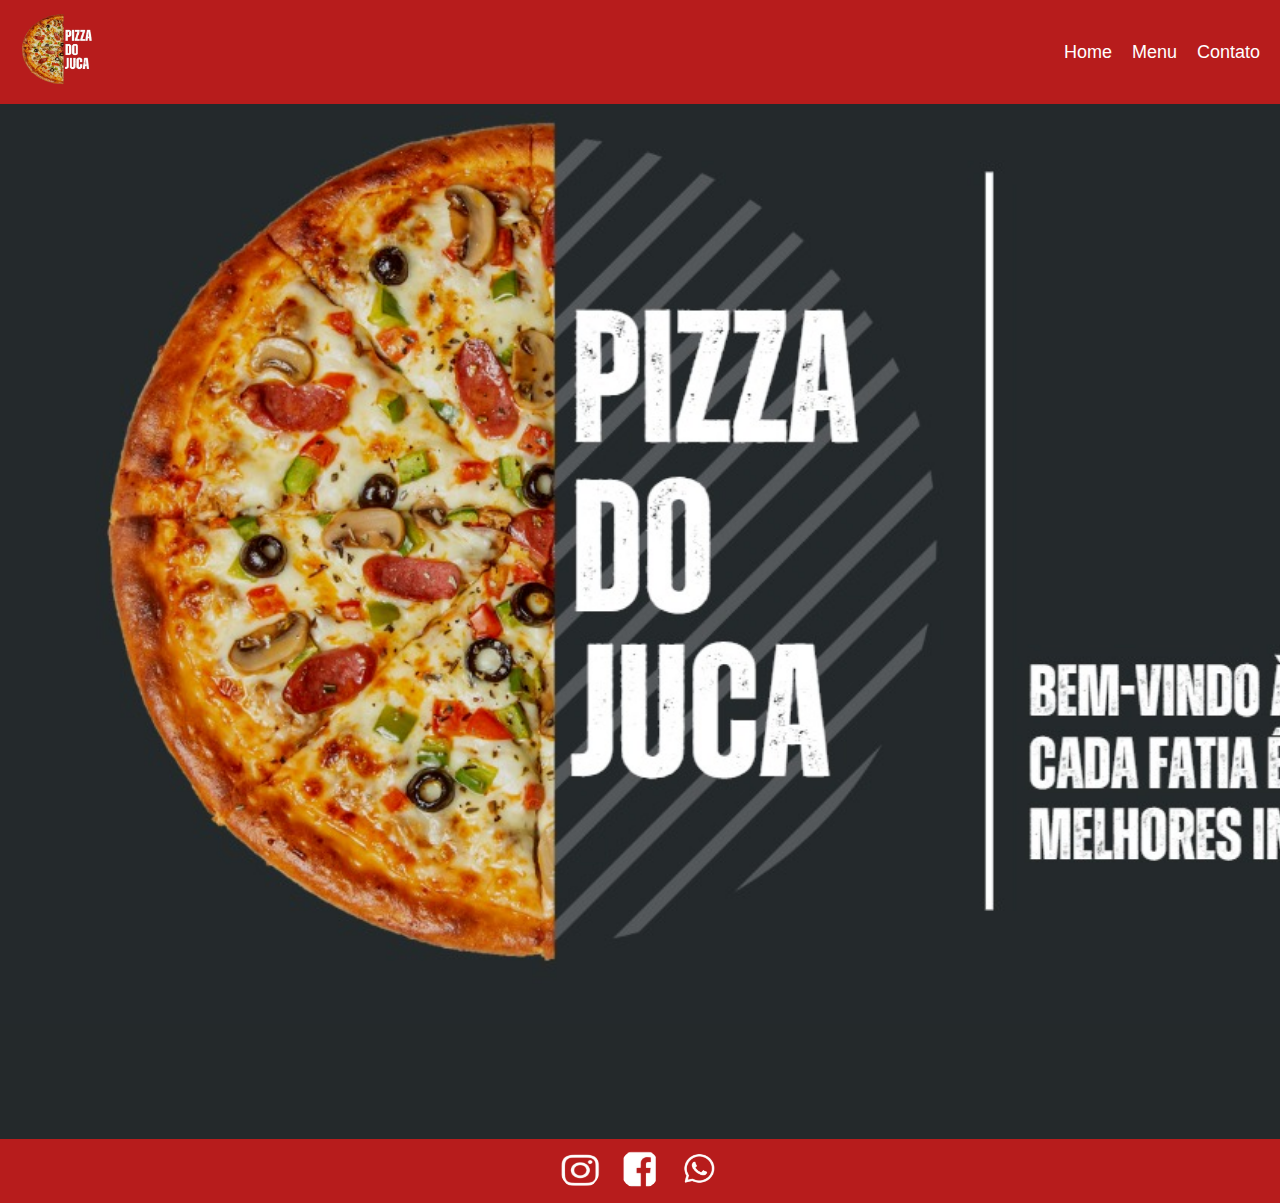
==== index.html @ 658c3bf6 "feat: add background home" ====
<!DOCTYPE html>
<html lang="pt-BR">
<head>
    <meta charset="UTF-8">
    <meta name="viewport" content="width=device-width, initial-scale=1.0">
    <title>Pizzaria Deliciosa</title>
    <link rel="stylesheet" href="css/global.css">
</head>
<body>
    <header>
        <div class="logo">
            <img src="img/logoJucapng.png" alt="Logo da Pizzaria" class="logo-img">
        </div>
        <nav>
            <ul>
                <li><a href="index.html">Home</a></li>
                <li><a href="menu.html">Menu</a></li>
                <li><a href="contato.html">Contato</a></li>
            </ul>
        </nav>
    </header>
    <section class="imagem">
        <img src="img/imagembackground.jfif" alt="Pizza destacada">
    </section>
    <div class="navigation-arrows-index">
        <a href="menu.html" class="arrow arrow-right">Próxima &#8594;</a>
    </div> 
    <footer>
        <a href="https://instagram.com" target="_blank" class="social-icon">
            <img src="img/Instagram.png" alt="Instagram">
        </a>
        <a href="https://fecebook.com" target="_blank" class="social-icon">
            <img src="img/facebook.png" alt="LinkedIn">
        </a>
        <a href="https://wa.me/19987551593" target="_blank" class="social-icon">
            <img src="img/WhatsApp.png" alt="WhatsApp">
        </a>
    </footer>
</body>
</html>
---- css/global.css ----
body {
    font-family: 'Gill Sans', 'Gill Sans MT', Calibri, 'Trebuchet MS', sans-serif;
    margin: 0;
    padding: 0;
    box-sizing: border-box;
    background-color: #24292B;
}

header {
    display: flex;
    justify-content: space-between;
    align-items: center;
    background-color: #b71c1c; 
    backdrop-filter: blur(10px);
    padding: 10px 20px;
    z-index: 5;

}

.logo-img {
    width: 80px;
    height: 80px;
    border-radius: 50%;
}

nav ul {
    list-style: none;
    display: flex;
    margin: 0;
    padding: 0;
}

nav ul li {
    margin-left: 20px;
}

nav ul li a {
    color: white;
    text-decoration: none;
    font-size: 18px;
}

nav ul li a:hover {
    text-decoration: underline;
}

.titulo h1 {
    font-size: 36px;
    color: #2e7d32; 
    text-align: center;
    margin: 20px 0;
    font-family: 'Gill Sans', 'Gill Sans MT', Calibri, 'Trebuchet MS', sans-serif ;
}

.imagem img {
    height: 60rem;
    margin-top: -40px;
}


.descricao {
    text-align: center;
    margin: 20px;
    font-size: 20px;
    color: #000000; 
}

.menu-section {
    margin: 20px;
    text-align: center;
}

.menu-title {
    font-size: 40px;
    color: #2e7d32; 
    margin-bottom: 20px;
}

.menu-list {
    padding: 20px;
    background-color: #ffcc80; 
    border-radius: 10px;
}

.menu-list h3 {
    font-size: 24px;
    color: #2e7d32; 
}

.menu-list li {
    margin-bottom: 20px;
    text-align: left;
    display: flex;
    align-items: center;
}

.menu-list li strong {
    font-size: 20px;
    margin-bottom: 5px;
}

.menu-img {
    width: 100px;
    height: 100px;
    margin-right: 15px;
    border-radius: 10px;
}

.menu-block {
    background-color: #f9f9f9; 
    border: 2px solid #333; 
    padding: 20px; 
    border-radius: 10px; 
    max-width: 800px; 
    margin: 0 auto; 
    box-shadow: 0 4px 8px rgba(0, 0, 0, 0.1); 
}

.contact-section {
    margin: 20px;
    text-align: center;
}

.map-container img {
    width: 500px;
    height: auto;
    display: block;
    margin: 0 auto 10px;
}

.map-container a {
    display: inline-block;
    margin-bottom: 10px;
    font-size: 18px;
    color: #0066cc;
    text-decoration: none;
}

.map-container a:hover {
    text-decoration: underline;
}

.contact-form {
    max-width: 500px;
    margin: 0 auto;
    text-align: left;
}

.contact-form label {
    display: block;
    margin-bottom: 5px;
    font-size: 18px;
    color: #333;
}

.contact-form input,
.contact-form textarea {
    width: 100%;
    padding: 10px;
    margin-bottom: 15px;
    border: 1px solid #ccc;
    border-radius: 5px;
    font-size: 16px;
}

.contact-form button {
    display: block;
    width: 100%;
    padding: 10px;
    background-color: #b71c1c; 
    color: white;
    border: none;
    border-radius: 5px;
    font-size: 18px;
    cursor: pointer;
}

.contact-form button:hover {
    background-color: #d32f2f; 
}

.obrigada {
    margin-top: 10px;
    font-size: 18px;
    color: #333;
}

.form-block {
    background-color: #ffe0b2; 
    border: 2px solid #ff7043; 
    padding: 30px; 
    border-radius: 10px; 
    max-width: 600px; 
    margin: 0 auto; 
    box-shadow: 0 4px 10px rgba(0, 0, 0, 0.1);
}

footer {
    display: flex;
    justify-content: center;
    background-color: #b71c1c; 
    padding: 10px 0;
}

footer .social-icon {
    margin: 0 10px;
}

footer .social-icon img {
    width: 40px;
    height: 40px;
    border-radius: 50%;
}
/* Estilo para setas de navegação */
.navigation-arrows {
    display: flex;
    justify-content: space-between;
    margin-top: 20px;
    margin-bottom: 15px;
}

.navigation-arrows-index {
    display: flex;
    justify-content: space-between;
    margin-top: 20px;
    margin-bottom: 15px;
    margin-left: 109rem;
}

.arrow {
    text-decoration: none;
    font-size: 1.5rem; 
    color: #b71c1c; 
    padding: 8px 20px; 
    border: 2px solid #b71c1c; 
    border-radius: 50px; 
    transition: background-color 0.3s ease, color 0.3s ease, transform 0.3s ease;
    box-shadow: 0 4px 8px rgba(0, 0, 0, 0.1);
}

.arrow:hover {
    background-color: #b71c1c;
    color: #fff; 
    transform: scale(1.05); 
    box-shadow: 0 6px 12px rgba(0, 0, 0, 0.2);
}

.menu-list h3 {
    font-size: 40px;
    border-bottom: 2px solid #2e7d32;
}
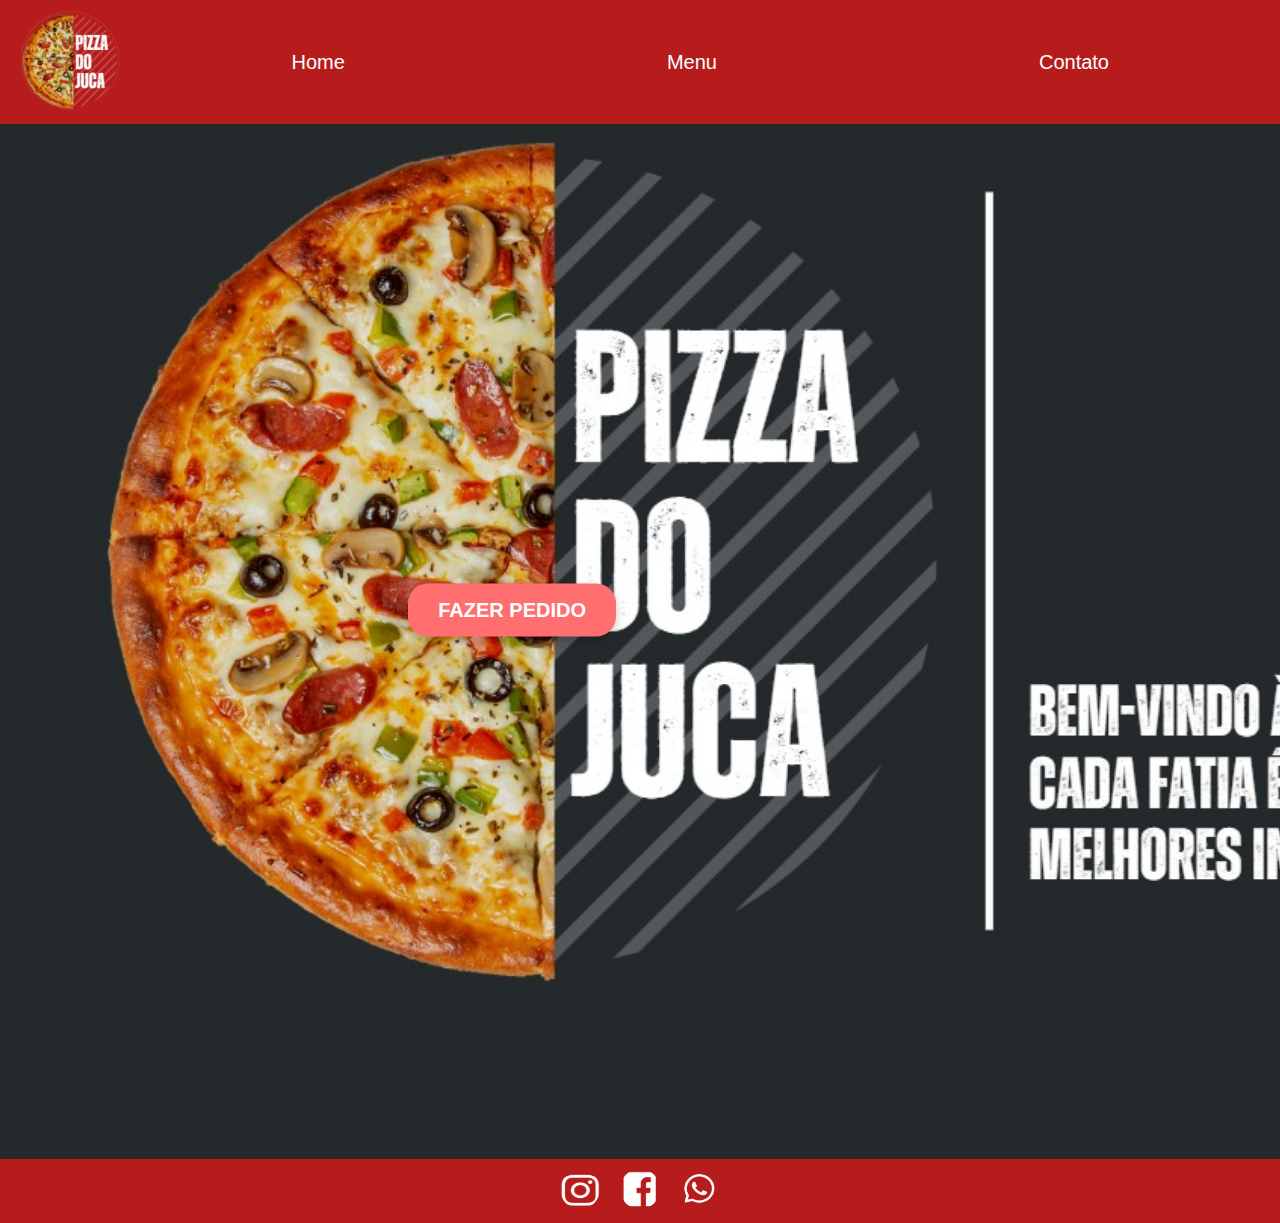
==== commit a5f31527: "feat: implementation index and contato" ====
--- a/index.html
+++ b/index.html
@@ -9,7 +9,7 @@
 <body>
     <header>
         <div class="logo">
-            <img src="img/logoJucapng.png" alt="Logo da Pizzaria" class="logo-img">
+            <img src="img/logo.png" alt="Logo da Pizzaria" class="logo-img">
         </div>
         <nav>
             <ul>
@@ -21,6 +21,7 @@
     </header>
     <section class="imagem">
         <img src="img/imagembackground.jfif" alt="Pizza destacada">
+        <a href="contato.html" class="order-button">FAZER PEDIDO</a>
     </section>
     <div class="navigation-arrows-index">
         <a href="menu.html" class="arrow arrow-right">Próxima &#8594;</a>
--- a/css/global.css
+++ b/css/global.css
@@ -1,5 +1,3 @@
-
-
 body {
     font-family: 'Gill Sans', 'Gill Sans MT', Calibri, 'Trebuchet MS', sans-serif;
     margin: 0;
@@ -16,12 +14,12 @@
     backdrop-filter: blur(10px);
     padding: 10px 20px;
     z-index: 5;
-
+    position: relative; /* Necessário para o posicionamento do botão */
 }
 
 .logo-img {
-    width: 80px;
-    height: 80px;
+    width: 100px;
+    height: 100px;
     border-radius: 50%;
 }
 
@@ -30,25 +28,64 @@
     display: flex;
     margin: 0;
     padding: 0;
+    justify-content: flex-end; 
 }
 
 nav ul li {
     margin-left: 20px;
+    position: relative;
 }
 
 nav ul li a {
     color: white;
     text-decoration: none;
-    font-size: 18px;
-}
+    font-size: 20px;
+    padding: 10px 15px;
+    display: block;
+    transition: background-color 0.3s ease; 
+    margin-left: 8.5rem;
+    margin-right: 8.5rem;
+}
+
 
 nav ul li a:hover {
-    text-decoration: underline;
+    background-color: #ff5252; 
+    border-radius: 5px; 
+    text-decoration: none; 
+}
+
+.order-button {
+    position: absolute;
+    right: 41.5rem; 
+    top: 50%;
+    transform: translateY(-50%);
+    background-color: #ff6f6f; 
+    color: white;
+    padding: 15px 30px;
+    border-radius: 20px;
+    text-align: center;
+    margin-top: 10rem;
+    text-decoration: none;
+    font-size: 20px;
+    font-weight: bold;
+    box-shadow: 0 4px 8px rgba(0, 0, 0, 0.2);
+    transition: background-color 0.3s ease, transform 0.3s ease;
+    z-index: 10; 
+}
+
+.order-button:hover {
+    background-color: #ff5252; 
+    transform: translateY(-50%) scale(1.05);
+}
+
+.order-button:active {
+    background-color: #ff1744; 
+    transform: translateY(-50%) scale(0.95); 
 }
 
 .titulo h1 {
     font-size: 36px;
-    color: #2e7d32; 
+    color: #b71c1c; 
     text-align: center;
     margin: 20px 0;
     font-family: 'Gill Sans', 'Gill Sans MT', Calibri, 'Trebuchet MS', sans-serif ;
@@ -59,7 +96,6 @@
     margin-top: -40px;
 }
 
-
 .descricao {
     text-align: center;
     margin: 20px;
@@ -74,19 +110,19 @@
 
 .menu-title {
     font-size: 40px;
-    color: #2e7d32; 
+    color: #b71c1c; 
     margin-bottom: 20px;
 }
 
 .menu-list {
     padding: 20px;
-    background-color: #ffcc80; 
+    background-color: #bea264; 
     border-radius: 10px;
 }
 
 .menu-list h3 {
     font-size: 24px;
-    color: #2e7d32; 
+    color: #b71c1c; 
 }
 
 .menu-list li {
@@ -119,83 +155,171 @@
 }
 
 .contact-section {
+    display: flex;
+    justify-content: space-around;
+    align-items: flex-start;
+    flex-wrap: wrap;
     margin: 20px;
     text-align: center;
 }
 
+.map-container a:hover {
+    text-decoration: underline;
+}
+
+.contact-section {
+    display: flex;
+    justify-content: space-around;
+    align-items: flex-start;
+    flex-wrap: wrap;
+    margin: 40px auto;
+    max-width: 1200px;
+    padding: 20px;
+    background-color: #f9f9f9;
+    border-radius: 10px;
+    box-shadow: 0 8px 16px rgba(0, 0, 0, 0.1);
+}
+
+.form-block img {
+    opacity: 0.5; 
+}
+
+.map-container, 
+.form-block {
+    flex: 1;
+    margin: 20px;
+    background-color: #fff;
+    padding: 20px;
+    border-radius: 10px;
+    box-shadow: 0 4px 10px rgba(0, 0, 0, 0.1);
+}
+
+.map-container p{
+    font-size: 1.1rem;
+}
+
 .map-container img {
-    width: 500px;
+    width: 100%;
     height: auto;
     display: block;
-    margin: 0 auto 10px;
+    margin-bottom: 15px;
+    border-radius: 10px;
+}
+
+.logo-container h2 {
+    color: #cc4242; 
+    padding: 20px;
+    border-radius: 10px; 
+    background-color: #f5f1f1; 
+    display: flex;
+    flex-direction: column;
+    align-items: center;
+    justify-content: center;
+
+}
+
+.contact-section {
+    display: block; 
+    margin: 40px auto;
+    max-width: 800px; 
+    padding: 20px;
+    background-color: #383c3d;
+    border-radius: 10px;
+    box-shadow: 0 8px 16px rgba(0, 0, 0, 0.1);
+}
+
+.form-block {
+    padding: 30px;
+    border-radius: 10px;
+    box-shadow: 0 4px 10px rgba(0, 0, 0, 0.1);
+    flex: 1;
+    position: relative;
+    border: 3px solid #b71c1c; 
+}
+
+.form-block::before {
+    content: "";
+    position: absolute;
+    top: 0;
+    left: 0;
+    width: 100%;
+    height: 100%;
+    background: rgba(255, 255, 255, 0.6); 
+    border-radius: 10px;
+    z-index: 1; 
+}
+
+.contact-form {
+    position: relative;
+    z-index: 2; 
+}
+
+.map-container img {
+    width: 100%;
+    height: auto;
+    display: block;
+    margin-bottom: 15px;
+    border-radius: 10px;
 }
 
 .map-container a {
     display: inline-block;
     margin-bottom: 10px;
     font-size: 18px;
-    color: #0066cc;
+    color: #b71c1c;
     text-decoration: none;
 }
 
 .map-container a:hover {
     text-decoration: underline;
+    color: #d32f2f;
 }
 
 .contact-form {
-    max-width: 500px;
-    margin: 0 auto;
-    text-align: left;
-}
-
-.contact-form label {
-    display: block;
-    margin-bottom: 5px;
+    max-width: 100%;
+}
+
+.contact-form input,
+.contact-form textarea {
+    width: 100%;
+    padding: 15px;
+    margin-bottom: 20px;
+    border: 1px solid #ccc;
+    border-radius: 8px;
+    font-size: 16px;
+    box-shadow: 0 2px 4px rgba(0, 0, 0, 0.1);
+    transition: all 0.3s ease;
+    box-sizing: border-box; 
+}
+
+.contact-form input:focus,
+.contact-form textarea:focus {
+    border-color: #b71c1c;
+    box-shadow: 0 0 5px rgba(183, 28, 28, 0.4);
+}
+
+.contact-form button {
+    width: 100%;
+    padding: 12px;
+    background-color: #b71c1c;
+    color: white;
+    border: none;
+    border-radius: 8px;
+    font-size: 18px;
+    cursor: pointer;
+    transition: background-color 0.3s ease;
+}
+
+.contact-form button:hover {
+    background-color: #d32f2f;
+}
+
+.obrigada {
+    margin-top: 15px;
     font-size: 18px;
     color: #333;
 }
 
-.contact-form input,
-.contact-form textarea {
-    width: 100%;
-    padding: 10px;
-    margin-bottom: 15px;
-    border: 1px solid #ccc;
-    border-radius: 5px;
-    font-size: 16px;
-}
-
-.contact-form button {
-    display: block;
-    width: 100%;
-    padding: 10px;
-    background-color: #b71c1c; 
-    color: white;
-    border: none;
-    border-radius: 5px;
-    font-size: 18px;
-    cursor: pointer;
-}
-
-.contact-form button:hover {
-    background-color: #d32f2f; 
-}
-
-.obrigada {
-    margin-top: 10px;
-    font-size: 18px;
-    color: #333;
-}
-
-.form-block {
-    background-color: #ffe0b2; 
-    border: 2px solid #ff7043; 
-    padding: 30px; 
-    border-radius: 10px; 
-    max-width: 600px; 
-    margin: 0 auto; 
-    box-shadow: 0 4px 10px rgba(0, 0, 0, 0.1);
-}
 
 footer {
     display: flex;
@@ -213,6 +337,7 @@
     height: 40px;
     border-radius: 50%;
 }
+
 /* Estilo para setas de navegação */
 .navigation-arrows {
     display: flex;
@@ -232,7 +357,7 @@
 .arrow {
     text-decoration: none;
     font-size: 1.5rem; 
-    color: #b71c1c; 
+    color: #d3c9c9; 
     padding: 8px 20px; 
     border: 2px solid #b71c1c; 
     border-radius: 50px; 
@@ -249,6 +374,23 @@
 
 .menu-list h3 {
     font-size: 40px;
-    border-bottom: 2px solid #2e7d32;
-}
-
+    border-bottom: 3px solid #b71c1c;
+}
+.logo-circle {
+    max-width: 10rem;
+    max-height:10rem;
+    border-radius: 50%;
+}
+
+.menu-title {
+    margin: 0 0 20px 0; 
+    font-size: 2em; 
+    color: #cc4242; 
+    background-color: #ffffff; 
+    padding: 20px; 
+    border-radius: 10px; 
+    box-shadow: 0 4px 8px rgba(0, 0, 0, 0.1); 
+    margin: 20px auto; 
+    max-width: 800px; 
+}
+
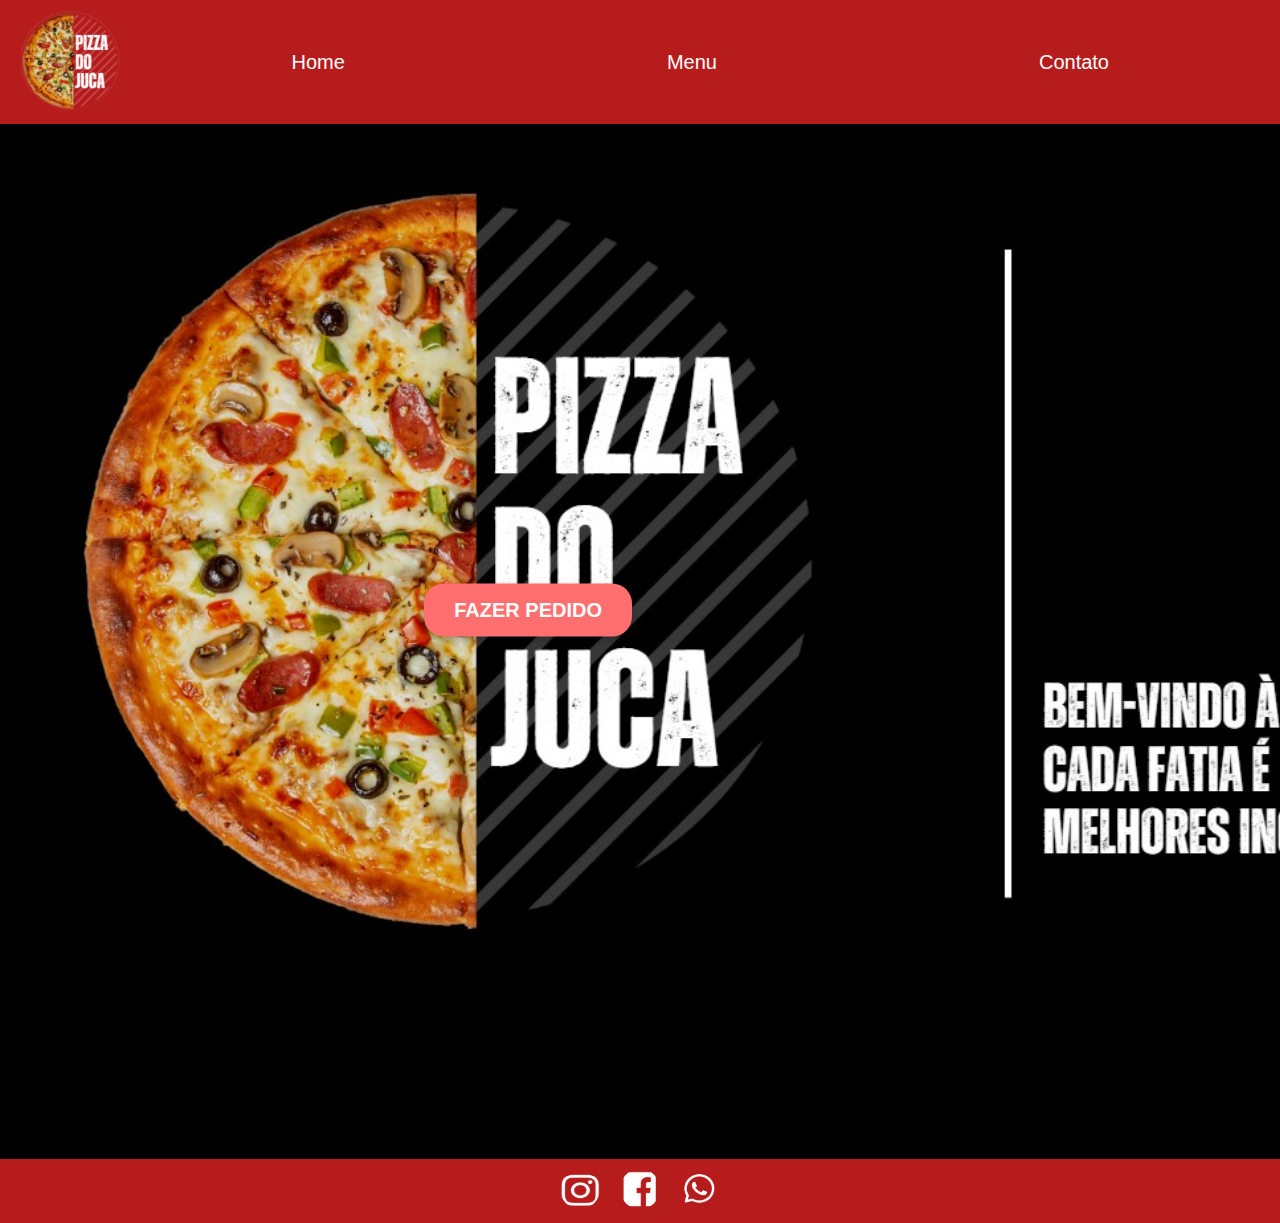
==== commit 235fc958: "refactor: color and contact design" ====
--- a/index.html
+++ b/index.html
@@ -20,7 +20,7 @@
         </nav>
     </header>
     <section class="imagem">
-        <img src="img/imagembackground.jfif" alt="Pizza destacada">
+        <img src="img/telaindex.jpg" alt="Pizza destacada">
         <a href="contato.html" class="order-button">FAZER PEDIDO</a>
     </section>
     <div class="navigation-arrows-index">
--- a/css/global.css
+++ b/css/global.css
@@ -3,7 +3,7 @@
     margin: 0;
     padding: 0;
     box-sizing: border-box;
-    background-color: #24292B;
+    background-color: #000000;
 }
 
 header {
@@ -56,7 +56,7 @@
 
 .order-button {
     position: absolute;
-    right: 41.5rem; 
+    right: 40.5rem; 
     top: 50%;
     transform: translateY(-50%);
     background-color: #ff6f6f; 
@@ -156,85 +156,32 @@
 
 .contact-section {
     display: flex;
-    justify-content: space-around;
-    align-items: flex-start;
-    flex-wrap: wrap;
-    margin: 20px;
-    text-align: center;
-}
-
-.map-container a:hover {
-    text-decoration: underline;
-}
-
-.contact-section {
-    display: flex;
-    justify-content: space-around;
+    justify-content: space-between;
     align-items: flex-start;
     flex-wrap: wrap;
     margin: 40px auto;
     max-width: 1200px;
-    padding: 20px;
-    background-color: #f9f9f9;
-    border-radius: 10px;
-    box-shadow: 0 8px 16px rgba(0, 0, 0, 0.1);
-}
-
-.form-block img {
-    opacity: 0.5; 
-}
-
-.map-container, 
-.form-block {
+    padding: 40px;
+    background-color: #f4f4f4;
+    border-radius: 15px;
+    box-shadow: 0 10px 20px rgba(0, 0, 0, 0.15);
+}
+
+.form-block, 
+.map-container {
     flex: 1;
     margin: 20px;
+    padding: 25px;
+    margin-top: 3rem;
+    align-items: center;
     background-color: #fff;
-    padding: 20px;
-    border-radius: 10px;
-    box-shadow: 0 4px 10px rgba(0, 0, 0, 0.1);
-}
-
-.map-container p{
-    font-size: 1.1rem;
-}
-
-.map-container img {
-    width: 100%;
-    height: auto;
-    display: block;
-    margin-bottom: 15px;
-    border-radius: 10px;
-}
-
-.logo-container h2 {
-    color: #cc4242; 
-    padding: 20px;
-    border-radius: 10px; 
-    background-color: #f5f1f1; 
-    display: flex;
-    flex-direction: column;
-    align-items: center;
-    justify-content: center;
-
-}
-
-.contact-section {
-    display: block; 
-    margin: 40px auto;
-    max-width: 800px; 
-    padding: 20px;
-    background-color: #383c3d;
-    border-radius: 10px;
-    box-shadow: 0 8px 16px rgba(0, 0, 0, 0.1);
-}
-
+    border-radius: 15px;
+    box-shadow: 0 6px 15px rgba(0, 0, 0, 0.1);
+}
 .form-block {
-    padding: 30px;
-    border-radius: 10px;
-    box-shadow: 0 4px 10px rgba(0, 0, 0, 0.1);
-    flex: 1;
+    border: 3px solid #b71c1c; 
+    padding: 40px;
     position: relative;
-    border: 3px solid #b71c1c; 
 }
 
 .form-block::before {
@@ -244,82 +191,82 @@
     left: 0;
     width: 100%;
     height: 100%;
-    background: rgba(255, 255, 255, 0.6); 
-    border-radius: 10px;
+    background: rgba(255, 255, 255, 0.8); 
+    border-radius: 15px;
     z-index: 1; 
 }
 
 .contact-form {
     position: relative;
-    z-index: 2; 
-}
-
+    z-index: 2;
+    max-width: 100%;
+}
+
+.contact-form input,
+.contact-form textarea {
+    width: 100%;
+    padding: 15px;
+    margin-bottom: 20px;
+    border: 1px solid #ddd;
+    border-radius: 10px;
+    font-size: 16px;
+    box-shadow: 0 3px 5px rgba(0, 0, 0, 0.05);
+    transition: all 0.3s ease;
+    background-color: #fafafa;
+}
+
+.contact-form input:focus,
+.contact-form textarea:focus {
+    border-color: #b71c1c;
+    box-shadow: 0 0 8px rgba(183, 28, 28, 0.4);
+    background-color: #fff;
+}
+
+.contact-form button {
+    width: 100%;
+    padding: 15px;
+    background-color: #b71c1c;
+    color: white;
+    border: none;
+    border-radius: 10px;
+    font-size: 18px;
+    font-weight: bold;
+    cursor: pointer;
+    transition: background-color 0.3s ease, box-shadow 0.3s ease;
+}
+
+.contact-form button:hover {
+    background-color: #d32f2f;
+    box-shadow: 0 5px 10px rgba(211, 47, 47, 0.3);
+}
+.obrigada {
+    margin-top: 20px;
+    font-size: 20px;
+    color: #4c4c4c;
+    font-weight: 500;
+    text-align: center;
+}
 .map-container img {
     width: 100%;
     height: auto;
     display: block;
     margin-bottom: 15px;
     border-radius: 10px;
+    box-shadow: 0 4px 10px rgba(0, 0, 0, 0.1);
 }
 
 .map-container a {
     display: inline-block;
-    margin-bottom: 10px;
     font-size: 18px;
     color: #b71c1c;
     text-decoration: none;
+    margin-bottom: 10px;
 }
 
 .map-container a:hover {
     text-decoration: underline;
     color: #d32f2f;
 }
-
-.contact-form {
-    max-width: 100%;
-}
-
-.contact-form input,
-.contact-form textarea {
-    width: 100%;
-    padding: 15px;
-    margin-bottom: 20px;
-    border: 1px solid #ccc;
-    border-radius: 8px;
-    font-size: 16px;
-    box-shadow: 0 2px 4px rgba(0, 0, 0, 0.1);
-    transition: all 0.3s ease;
-    box-sizing: border-box; 
-}
-
-.contact-form input:focus,
-.contact-form textarea:focus {
-    border-color: #b71c1c;
-    box-shadow: 0 0 5px rgba(183, 28, 28, 0.4);
-}
-
-.contact-form button {
-    width: 100%;
-    padding: 12px;
-    background-color: #b71c1c;
-    color: white;
-    border: none;
-    border-radius: 8px;
-    font-size: 18px;
-    cursor: pointer;
-    transition: background-color 0.3s ease;
-}
-
-.contact-form button:hover {
-    background-color: #d32f2f;
-}
-
-.obrigada {
-    margin-top: 15px;
-    font-size: 18px;
-    color: #333;
-}
-
 
 footer {
     display: flex;
@@ -394,3 +341,17 @@
     max-width: 800px; 
 }
 
+.title-contact {
+    margin: 0 0 20px 0; 
+    font-size: 2em; 
+    color: #cc4242; 
+    background-color: #ffffff; 
+    padding: 20px; 
+    border-radius: 10px; 
+    text-align: center;
+    box-shadow: 0 4px 8px rgba(0, 0, 0, 0.1); 
+    margin: 20px auto; 
+    max-width: 800px; 
+}
+
+
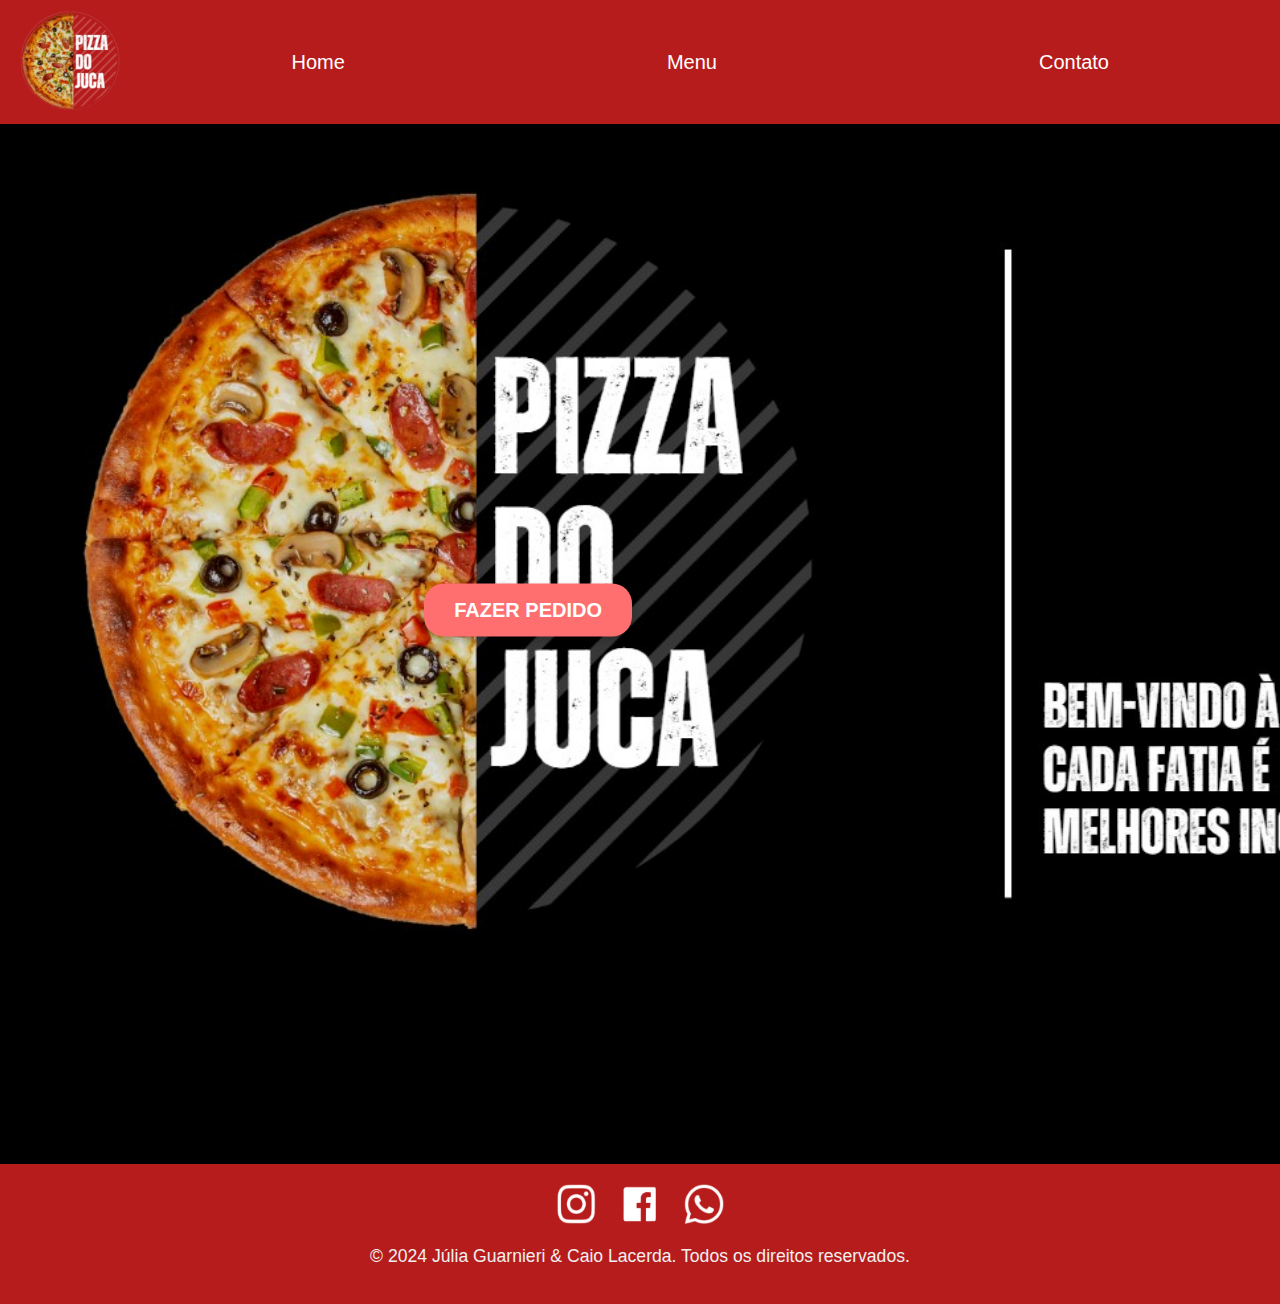
==== commit a932f537: "refactor: footer and images" ====
--- a/index.html
+++ b/index.html
@@ -27,15 +27,17 @@
         <a href="menu.html" class="arrow arrow-right">Próxima &#8594;</a>
     </div> 
     <footer>
+        <div class="social-icon">
         <a href="https://instagram.com" target="_blank" class="social-icon">
-            <img src="img/Instagram.png" alt="Instagram">
-        </a>
-        <a href="https://fecebook.com" target="_blank" class="social-icon">
-            <img src="img/facebook.png" alt="LinkedIn">
-        </a>
+            <img src="img/Instagram.png" alt="Instagram"></a>
+        <a href="https://facebook.com" target="_blank" class="social-icon">
+            <img src="img/facebook.png" alt="Facebook"></a>
         <a href="https://wa.me/19987551593" target="_blank" class="social-icon">
-            <img src="img/WhatsApp.png" alt="WhatsApp">
-        </a>
+            <img src="img/WhatsApp.png" alt="WhatsApp"></a>
+        </div>
+    <div class="title-footer">
+        <p>&copy; 2024 Júlia Guarnieri & Caio Lacerda. Todos os direitos reservados.</p>
+    </div>
     </footer>
 </body>
 </html>
--- a/css/global.css
+++ b/css/global.css
@@ -142,6 +142,11 @@
     height: 100px;
     margin-right: 15px;
     border-radius: 10px;
+    transition: transform 0.3s ease-in-out; 
+
+}
+.menu-img:hover {
+    transform: scale(1.1);
 }
 
 .menu-block {
@@ -246,43 +251,9 @@
     font-weight: 500;
     text-align: center;
 }
-.map-container img {
-    width: 100%;
-    height: auto;
-    display: block;
-    margin-bottom: 15px;
-    border-radius: 10px;
-    box-shadow: 0 4px 10px rgba(0, 0, 0, 0.1);
-}
-
-.map-container a {
-    display: inline-block;
-    font-size: 18px;
-    color: #b71c1c;
-    text-decoration: none;
-    margin-bottom: 10px;
-}
-
 .map-container a:hover {
     text-decoration: underline;
     color: #d32f2f;
-}
-
-footer {
-    display: flex;
-    justify-content: center;
-    background-color: #b71c1c; 
-    padding: 10px 0;
-}
-
-footer .social-icon {
-    margin: 0 10px;
-}
-
-footer .social-icon img {
-    width: 40px;
-    height: 40px;
-    border-radius: 50%;
 }
 
 /* Estilo para setas de navegação */
@@ -353,5 +324,26 @@
     margin: 20px auto; 
     max-width: 800px; 
 }
-
-
+footer {
+    text-align: center;
+    padding: 20px;
+    color: white;
+    margin-top: 20px; /* Espaçamento acima do rodapé */
+    flex-direction: column;
+    background-color: #b71c1c; 
+}
+
+footer p{
+    color: #f0f0f0;
+    font-size: 1.1rem;
+}
+
+footer .social-icon {
+    margin: 0 10px;
+}
+
+footer .social-icon img {
+    width: 40px;
+    height: 40px;
+    border-radius: 5%;
+}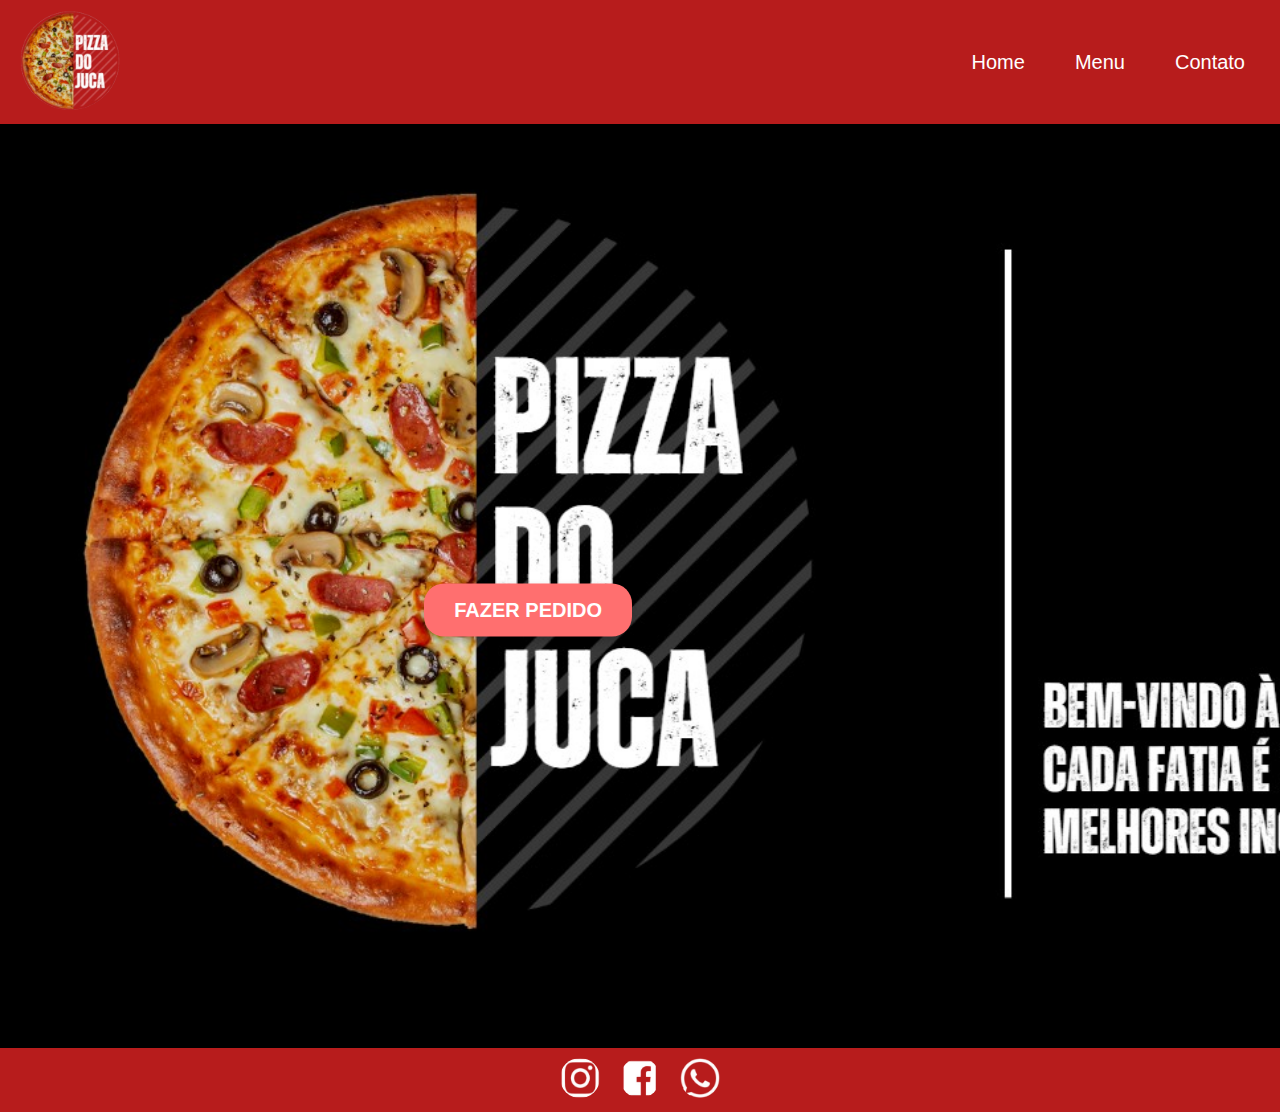
==== commit 486d242b: "refactor: menu" ====
--- a/index.html
+++ b/index.html
@@ -23,21 +23,16 @@
         <img src="img/telaindex.jpg" alt="Pizza destacada">
         <a href="contato.html" class="order-button">FAZER PEDIDO</a>
     </section>
-    <div class="navigation-arrows-index">
-        <a href="menu.html" class="arrow arrow-right">Próxima &#8594;</a>
-    </div> 
     <footer>
-        <div class="social-icon">
         <a href="https://instagram.com" target="_blank" class="social-icon">
-            <img src="img/Instagram.png" alt="Instagram"></a>
-        <a href="https://facebook.com" target="_blank" class="social-icon">
-            <img src="img/facebook.png" alt="Facebook"></a>
+            <img src="img/Instagram.png" alt="Instagram">
+        </a>
+        <a href="https://fecebook.com" target="_blank" class="social-icon">
+            <img src="img/facebook.png" alt="LinkedIn">
+        </a>
         <a href="https://wa.me/19987551593" target="_blank" class="social-icon">
-            <img src="img/WhatsApp.png" alt="WhatsApp"></a>
-        </div>
-    <div class="title-footer">
-        <p>&copy; 2024 Júlia Guarnieri & Caio Lacerda. Todos os direitos reservados.</p>
-    </div>
+            <img src="img/WhatsApp.png" alt="WhatsApp">
+        </a>
     </footer>
 </body>
 </html>
--- a/css/global.css
+++ b/css/global.css
@@ -5,7 +5,6 @@
     box-sizing: border-box;
     background-color: #000000;
 }
-
 header {
     display: flex;
     justify-content: space-between;
@@ -14,15 +13,13 @@
     backdrop-filter: blur(10px);
     padding: 10px 20px;
     z-index: 5;
-    position: relative; /* Necessário para o posicionamento do botão */
-}
-
+    position: relative; 
+}
 .logo-img {
     width: 100px;
     height: 100px;
     border-radius: 50%;
 }
-
 nav ul {
     list-style: none;
     display: flex;
@@ -30,12 +27,10 @@
     padding: 0;
     justify-content: flex-end; 
 }
-
 nav ul li {
     margin-left: 20px;
     position: relative;
 }
-
 nav ul li a {
     color: white;
     text-decoration: none;
@@ -43,16 +38,13 @@
     padding: 10px 15px;
     display: block;
     transition: background-color 0.3s ease; 
-    margin-left: 8.5rem;
-    margin-right: 8.5rem;
-}
-
-
+}
 nav ul li a:hover {
     background-color: #ff5252; 
     border-radius: 5px; 
     text-decoration: none; 
 }
+
 
 .order-button {
     position: absolute;
@@ -72,17 +64,14 @@
     transition: background-color 0.3s ease, transform 0.3s ease;
     z-index: 10; 
 }
-
 .order-button:hover {
     background-color: #ff5252; 
     transform: translateY(-50%) scale(1.05);
 }
-
 .order-button:active {
     background-color: #ff1744; 
     transform: translateY(-50%) scale(0.95); 
 }
-
 .titulo h1 {
     font-size: 36px;
     color: #b71c1c; 
@@ -90,75 +79,16 @@
     margin: 20px 0;
     font-family: 'Gill Sans', 'Gill Sans MT', Calibri, 'Trebuchet MS', sans-serif ;
 }
-
 .imagem img {
     height: 60rem;
     margin-top: -40px;
 }
-
 .descricao {
     text-align: center;
     margin: 20px;
     font-size: 20px;
     color: #000000; 
 }
-
-.menu-section {
-    margin: 20px;
-    text-align: center;
-}
-
-.menu-title {
-    font-size: 40px;
-    color: #b71c1c; 
-    margin-bottom: 20px;
-}
-
-.menu-list {
-    padding: 20px;
-    background-color: #bea264; 
-    border-radius: 10px;
-}
-
-.menu-list h3 {
-    font-size: 24px;
-    color: #b71c1c; 
-}
-
-.menu-list li {
-    margin-bottom: 20px;
-    text-align: left;
-    display: flex;
-    align-items: center;
-}
-
-.menu-list li strong {
-    font-size: 20px;
-    margin-bottom: 5px;
-}
-
-.menu-img {
-    width: 100px;
-    height: 100px;
-    margin-right: 15px;
-    border-radius: 10px;
-    transition: transform 0.3s ease-in-out; 
-
-}
-.menu-img:hover {
-    transform: scale(1.1);
-}
-
-.menu-block {
-    background-color: #f9f9f9; 
-    border: 2px solid #333; 
-    padding: 20px; 
-    border-radius: 10px; 
-    max-width: 800px; 
-    margin: 0 auto; 
-    box-shadow: 0 4px 8px rgba(0, 0, 0, 0.1); 
-}
-
 .contact-section {
     display: flex;
     justify-content: space-between;
@@ -171,7 +101,6 @@
     border-radius: 15px;
     box-shadow: 0 10px 20px rgba(0, 0, 0, 0.15);
 }
-
 .form-block, 
 .map-container {
     flex: 1;
@@ -188,7 +117,6 @@
     padding: 40px;
     position: relative;
 }
-
 .form-block::before {
     content: "";
     position: absolute;
@@ -200,13 +128,11 @@
     border-radius: 15px;
     z-index: 1; 
 }
-
 .contact-form {
     position: relative;
     z-index: 2;
     max-width: 100%;
 }
-
 .contact-form input,
 .contact-form textarea {
     width: 100%;
@@ -219,14 +145,12 @@
     transition: all 0.3s ease;
     background-color: #fafafa;
 }
-
 .contact-form input:focus,
 .contact-form textarea:focus {
     border-color: #b71c1c;
     box-shadow: 0 0 8px rgba(183, 28, 28, 0.4);
     background-color: #fff;
 }
-
 .contact-form button {
     width: 100%;
     padding: 15px;
@@ -239,7 +163,6 @@
     cursor: pointer;
     transition: background-color 0.3s ease, box-shadow 0.3s ease;
 }
-
 .contact-form button:hover {
     background-color: #d32f2f;
     box-shadow: 0 5px 10px rgba(211, 47, 47, 0.3);
@@ -251,10 +174,39 @@
     font-weight: 500;
     text-align: center;
 }
+.map-container img {
+    width: 100%;
+    height: auto;
+    display: block;
+    margin-bottom: 15px;
+    border-radius: 10px;
+    box-shadow: 0 4px 10px rgba(0, 0, 0, 0.1);
+}
+.map-container a {
+    display: inline-block;
+    font-size: 18px;
+    color: #b71c1c;
+    text-decoration: none;
+    margin-bottom: 10px;
+}
 .map-container a:hover {
     text-decoration: underline;
     color: #d32f2f;
 }
+footer {
+    display: flex;
+    justify-content: center;
+    background-color: #b71c1c; 
+    padding: 10px 0;
+}
+footer .social-icon {
+    margin: 0 10px;
+}
+footer .social-icon img {
+    width: 40px;
+    height: 40px;
+    border-radius: 50%;
+}
 
 /* Estilo para setas de navegação */
 .navigation-arrows {
@@ -263,7 +215,6 @@
     margin-top: 20px;
     margin-bottom: 15px;
 }
-
 .navigation-arrows-index {
     display: flex;
     justify-content: space-between;
@@ -271,7 +222,6 @@
     margin-bottom: 15px;
     margin-left: 109rem;
 }
-
 .arrow {
     text-decoration: none;
     font-size: 1.5rem; 
@@ -282,14 +232,12 @@
     transition: background-color 0.3s ease, color 0.3s ease, transform 0.3s ease;
     box-shadow: 0 4px 8px rgba(0, 0, 0, 0.1);
 }
-
 .arrow:hover {
     background-color: #b71c1c;
     color: #fff; 
     transform: scale(1.05); 
     box-shadow: 0 6px 12px rgba(0, 0, 0, 0.2);
 }
-
 .menu-list h3 {
     font-size: 40px;
     border-bottom: 3px solid #b71c1c;
@@ -299,7 +247,6 @@
     max-height:10rem;
     border-radius: 50%;
 }
-
 .menu-title {
     margin: 0 0 20px 0; 
     font-size: 2em; 
@@ -311,7 +258,6 @@
     margin: 20px auto; 
     max-width: 800px; 
 }
-
 .title-contact {
     margin: 0 0 20px 0; 
     font-size: 2em; 
@@ -324,26 +270,138 @@
     margin: 20px auto; 
     max-width: 800px; 
 }
-footer {
-    text-align: center;
-    padding: 20px;
-    color: white;
-    margin-top: 20px; /* Espaçamento acima do rodapé */
-    flex-direction: column;
-    background-color: #b71c1c; 
-}
-
-footer p{
-    color: #f0f0f0;
-    font-size: 1.1rem;
-}
-
-footer .social-icon {
-    margin: 0 10px;
-}
-
-footer .social-icon img {
-    width: 40px;
-    height: 40px;
-    border-radius: 5%;
-}+
+
+/* menu */
+.menu-block {
+    margin: 0;    
+    padding: 0; 
+    text-align: center; 
+    background-color: #f9f9f9; 
+    border: 1px solid #ddd;
+    border-radius: 8px; 
+    padding: 15px; 
+    margin: 5px;
+    width: calc(24% - 10px); 
+    box-shadow: 0 2px 5px rgba(0, 0, 0, 0.1); 
+    text-align: justify;
+    transition: transform 0.3s ease, box-shadow 0.3s ease;
+    margin-bottom: 1rem; 
+}
+.menu-block:hover {
+    transform: scale(1.03);   
+    box-shadow: 0 8px 16px rgba(0, 0, 0, 0.2); 
+}
+.menu-block h2 {
+    color: #9A1915;
+    font-size: 1.5em; 
+    text-align: center;
+    background-color: rgb(236, 226, 226);
+}
+.menu-block p {
+    font-size: 1.3em; 
+    line-height: 1.5; 
+
+}
+.title-container {
+    background-color: rgb(236, 226, 226); 
+    padding: 10px 15px; 
+    border-radius: 8px; 
+    text-align: center; 
+    margin-bottom: 20px; 
+    box-shadow: 0 2px 5px rgba(0, 0, 0, 0.1); 
+}
+.title-container h1 {
+    color: #333;   
+    font-size: 1.8em;     
+    margin: 0;            
+    font-weight: bold;      
+}
+.imagem-menu {
+    display: block; 
+    margin: 0 auto; 
+    width: 100%; 
+    height: 250px; 
+    max-width: 250px; 
+    object-fit: cover; 
+    border-radius: 8px; 
+    object-position: center; 
+}
+
+.menu-title {
+    text-align: center;
+    font-size: 1.5rem;
+    background-color: #b71c1c;
+    color: rgb(236, 226, 226);
+}
+.cardapio {
+    font-size: 2.5rem; 
+    text-align: center; 
+    color: #cc4242; 
+    background-color: #f9f9f9;
+    padding: 20px; 
+    border-radius: 10px; 
+    max-width: 1150px; 
+    margin: 20px auto 0; 
+}
+.text-menu {
+    display: flex;
+    flex-wrap: wrap;
+    margin: 20px;
+    justify-content: center;
+    margin-left: 0; 
+}
+
+/* Para telas com largura máxima de 1224px */
+@media (max-width: 1224px) {
+    /* Define a largura dos blocos do menu para 31.33% menos 10px para espaços */
+    .menu-block {
+        width: calc(31.33% - 10px);
+    }
+}
+
+@media (max-width: 768px) {
+    /* Muda a direção do menu de navegação para coluna e centraliza os itens */
+    nav ul {
+        flex-direction: column; 
+        align-items: center; 
+        width: 100%; 
+        padding: 10px 0; 
+    }
+    
+    /* Define uma margem vertical para os itens do menu */
+    nav ul li {
+        margin: 10px 0;
+    }
+
+    /* Remove margens dos links e centraliza o texto */
+    nav ul li a {
+        margin: 0; 
+        width: 100%; /* Faz com que os links ocupem a largura total */
+        text-align: center; 
+    }
+
+    /* Ajusta o tamanho da imagem do logo para um tamanho menor */
+    .logo-img {
+        width: 80px; 
+        height: 80px; 
+    }
+
+    /* Define a largura dos blocos do menu para 48% menos 10px para espaços */
+    .menu-block {
+        width: calc(48% - 10px); 
+    }
+}
+
+@media (max-width: 600px) {
+    /* Reduz o tamanho da fonte dos links do menu para melhorar a legibilidade em telas menores */
+    nav ul li a {
+        font-size: 18px; 
+    }
+
+    /* Faz os blocos do menu ocuparem 100% da largura da tela */
+    .menu-block {
+        width: 100%; 
+    }
+}
+
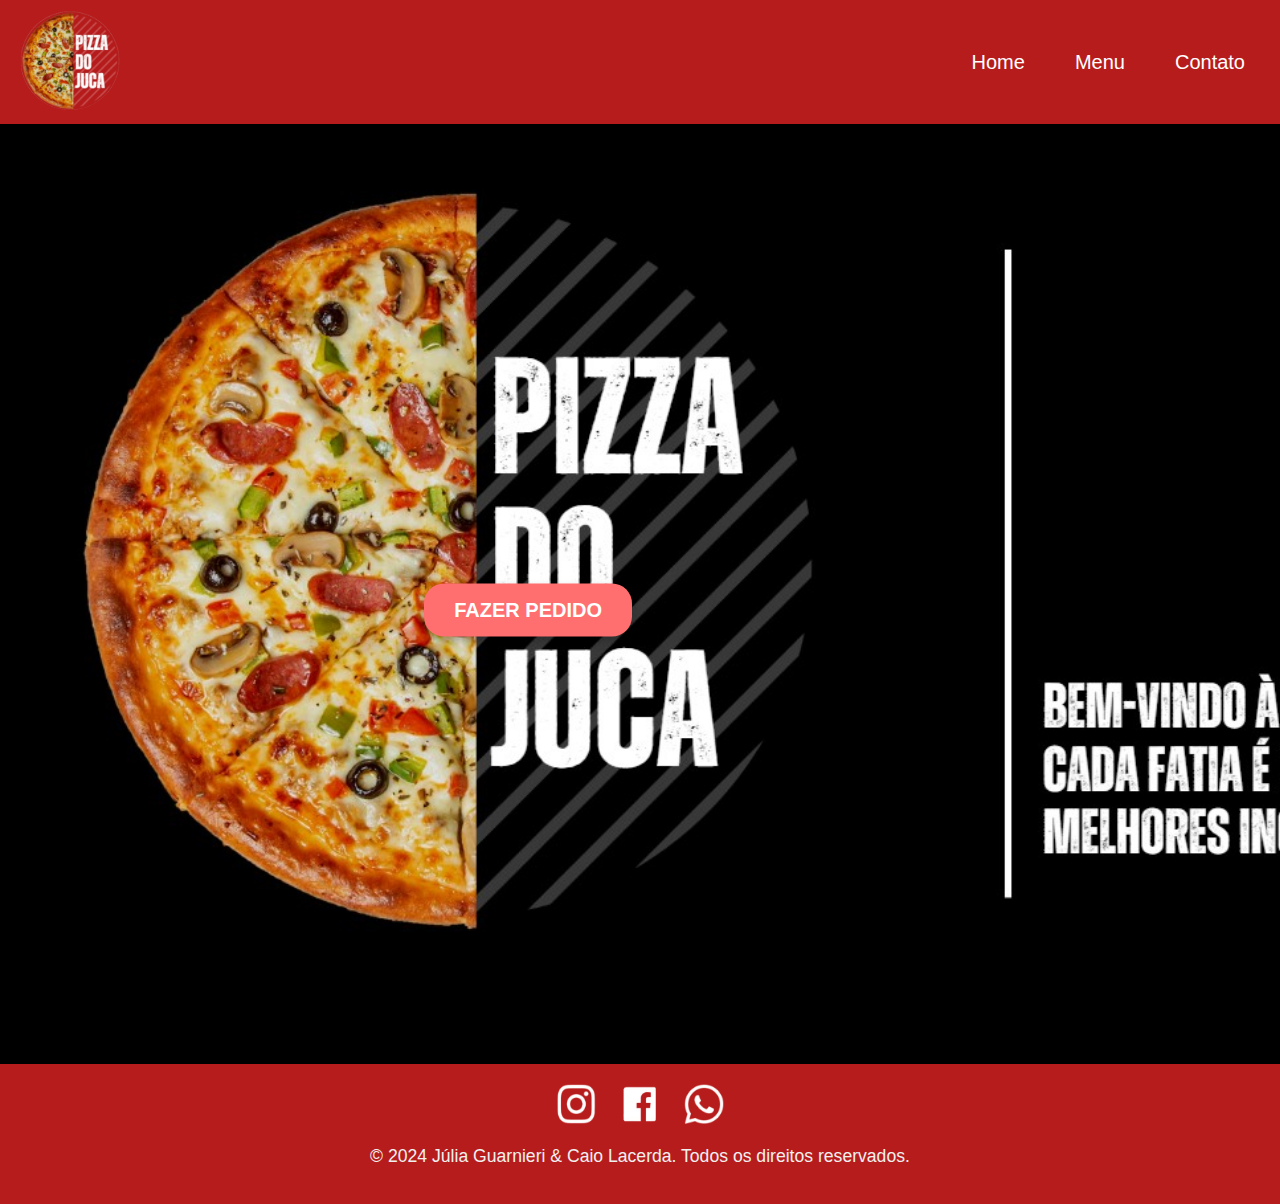
==== commit 9c4b36a5: "Merge branch 'main' into julinha" ====
--- a/index.html
+++ b/index.html
@@ -24,15 +24,17 @@
         <a href="contato.html" class="order-button">FAZER PEDIDO</a>
     </section>
     <footer>
+        <div class="social-icon">
         <a href="https://instagram.com" target="_blank" class="social-icon">
-            <img src="img/Instagram.png" alt="Instagram">
-        </a>
-        <a href="https://fecebook.com" target="_blank" class="social-icon">
-            <img src="img/facebook.png" alt="LinkedIn">
-        </a>
+            <img src="img/Instagram.png" alt="Instagram"></a>
+        <a href="https://facebook.com" target="_blank" class="social-icon">
+            <img src="img/facebook.png" alt="Facebook"></a>
         <a href="https://wa.me/19987551593" target="_blank" class="social-icon">
-            <img src="img/WhatsApp.png" alt="WhatsApp">
-        </a>
+            <img src="img/WhatsApp.png" alt="WhatsApp"></a>
+        </div>
+    <div class="title-footer">
+        <p>&copy; 2024 Júlia Guarnieri & Caio Lacerda. Todos os direitos reservados.</p>
+    </div>
     </footer>
 </body>
 </html>
--- a/css/global.css
+++ b/css/global.css
@@ -82,6 +82,7 @@
 .imagem img {
     height: 60rem;
     margin-top: -40px;
+    display: flex;
 }
 .descricao {
     text-align: center;
@@ -174,13 +175,9 @@
     font-weight: 500;
     text-align: center;
 }
-.map-container img {
-    width: 100%;
-    height: auto;
-    display: block;
-    margin-bottom: 15px;
-    border-radius: 10px;
-    box-shadow: 0 4px 10px rgba(0, 0, 0, 0.1);
+.map-container a:hover {
+    text-decoration: underline;
+    color: #d32f2f;
 }
 .map-container a {
     display: inline-block;
@@ -189,10 +186,7 @@
     text-decoration: none;
     margin-bottom: 10px;
 }
-.map-container a:hover {
-    text-decoration: underline;
-    color: #d32f2f;
-}
+=======
 footer {
     display: flex;
     justify-content: center;
@@ -207,7 +201,7 @@
     height: 40px;
     border-radius: 50%;
 }
-
+=======
 /* Estilo para setas de navegação */
 .navigation-arrows {
     display: flex;
@@ -270,9 +264,20 @@
     margin: 20px auto; 
     max-width: 800px; 
 }
-
-
-/* menu */
+footer {
+    text-align: center;
+    padding: 20px;
+    color: white;
+    margin-top: 20px;
+    flex-direction: column;
+    background-color: #b71c1c; 
+}
+
+footer p{
+    color: #f0f0f0;
+    font-size: 1.1rem;
+}
+
 .menu-block {
     margin: 0;    
     padding: 0; 
@@ -327,7 +332,6 @@
     border-radius: 8px; 
     object-position: center; 
 }
-
 .menu-title {
     text-align: center;
     font-size: 1.5rem;
@@ -351,7 +355,6 @@
     justify-content: center;
     margin-left: 0; 
 }
-
 /* Para telas com largura máxima de 1224px */
 @media (max-width: 1224px) {
     /* Define a largura dos blocos do menu para 31.33% menos 10px para espaços */
@@ -368,7 +371,7 @@
         width: 100%; 
         padding: 10px 0; 
     }
-    
+  
     /* Define uma margem vertical para os itens do menu */
     nav ul li {
         margin: 10px 0;
@@ -405,3 +408,85 @@
     }
 }
 
+=======
+footer .social-icon {
+    margin: 0 10px;
+}
+
+footer .social-icon img {
+    width: 40px;
+    height: 40px;
+    border-radius: 5%;
+}
+
+/* Para telas menores que 1200px (até 788px também) */
+@media (max-width: 1500px) {
+    .responsive-image {
+        display: none; /* Esconde a segunda imagem */
+    }
+}
+
+/* Para telas menores que 768px */
+@media (max-width: 1124px) {
+    header {
+        padding: 10px;
+        font-size: 16px;
+    }
+    nav ul li a {
+        font-size: 1rem;
+    }
+    nav ul {
+        align-items: center; 
+        flex-direction: column;
+    }
+
+    #home h1, #contato h1, #menu h1 {
+        font-size: 4em;
+    }
+
+    #home p, #contato p, #menu p {
+        font-size: 1.1em;
+    }
+
+    .fixed-image {
+        width: 80px;
+        height: 80px;
+        top: 10px;
+        left: 20px;
+    }
+}
+
+/* Para telas menores que 480px (500px incluído) */
+@media (max-width: 480px) {
+    header {
+        padding: 10px;
+        font-size: 16px;
+    }
+
+    .telaindex{
+        width: 80px;
+        height: 80px;
+        top: 10px;
+        left: 20px;
+    }
+    nav ul {
+        flex-direction: column; 
+        align-items: center; 
+    }
+
+    nav ul li {
+        margin: 5px 0; 
+    }
+
+    #home h1, #contato h1, #menu h1 {
+        font-size: 3em;
+    }
+
+    #home p, #contato p, #menu p {
+        font-size: 1em;
+    }
+
+    footer p {
+        font-size: 1.2rem;
+    }
+}
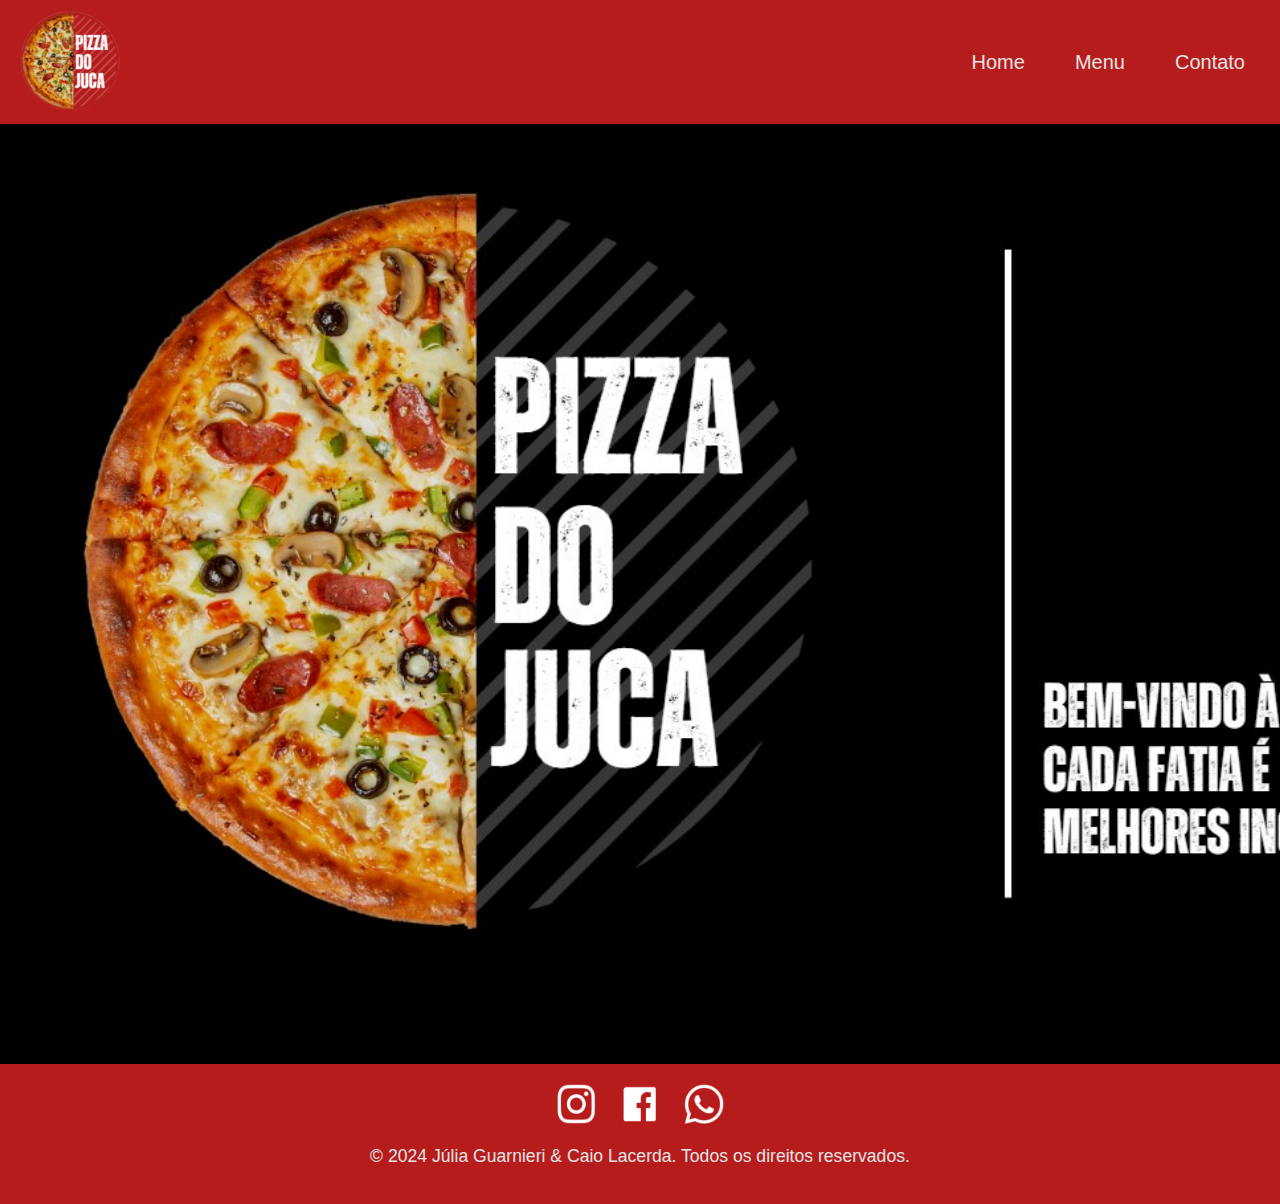
==== commit e136be12: "feat: add root and resposive" ====
--- a/index.html
+++ b/index.html
@@ -19,10 +19,11 @@
             </ul>
         </nav>
     </header>
-    <section class="imagem">
-        <img src="img/telaindex.jpg" alt="Pizza destacada">
-        <a href="contato.html" class="order-button">FAZER PEDIDO</a>
-    </section>
+    <div class="container">
+        <section class="imagem">
+            <img src="img/telaindex.jpg" alt="Pizza destacada">
+        </section>
+    </div>
     <footer>
         <div class="social-icon">
         <a href="https://instagram.com" target="_blank" class="social-icon">
--- a/css/global.css
+++ b/css/global.css
@@ -5,11 +5,17 @@
     box-sizing: border-box;
     background-color: #000000;
 }
+
+:root {
+    --bg-color: #000000;
+    --geral-color: #b71c1c;
+    --text-color: #e4e4e4;
+}
 header {
     display: flex;
     justify-content: space-between;
     align-items: center;
-    background-color: #b71c1c; 
+    background-color: var(--geral-color); 
     backdrop-filter: blur(10px);
     padding: 10px 20px;
     z-index: 5;
@@ -32,7 +38,7 @@
     position: relative;
 }
 nav ul li a {
-    color: white;
+    color: var(--text-color);
     text-decoration: none;
     font-size: 20px;
     padding: 10px 15px;
@@ -74,7 +80,7 @@
 }
 .titulo h1 {
     font-size: 36px;
-    color: #b71c1c; 
+    color: var(--geral-color); 
     text-align: center;
     margin: 20px 0;
     font-family: 'Gill Sans', 'Gill Sans MT', Calibri, 'Trebuchet MS', sans-serif ;
@@ -98,7 +104,7 @@
     margin: 40px auto;
     max-width: 1200px;
     padding: 40px;
-    background-color: #f4f4f4;
+    background-color: var(--text-color);
     border-radius: 15px;
     box-shadow: 0 10px 20px rgba(0, 0, 0, 0.15);
 }
@@ -109,12 +115,12 @@
     padding: 25px;
     margin-top: 3rem;
     align-items: center;
-    background-color: #fff;
+    background-color: var(--text-color);
     border-radius: 15px;
     box-shadow: 0 6px 15px rgba(0, 0, 0, 0.1);
 }
 .form-block {
-    border: 3px solid #b71c1c; 
+    border: 3px solid var(--geral-color); 
     padding: 40px;
     position: relative;
 }
@@ -125,7 +131,7 @@
     left: 0;
     width: 100%;
     height: 100%;
-    background: rgba(255, 255, 255, 0.8); 
+    background: var(--text-color); 
     border-radius: 15px;
     z-index: 1; 
 }
@@ -139,23 +145,23 @@
     width: 100%;
     padding: 15px;
     margin-bottom: 20px;
-    border: 1px solid #ddd;
+    border: 1px solid var(--text-color);
     border-radius: 10px;
     font-size: 16px;
     box-shadow: 0 3px 5px rgba(0, 0, 0, 0.05);
     transition: all 0.3s ease;
-    background-color: #fafafa;
+    background-color: var(--text-color);
 }
 .contact-form input:focus,
 .contact-form textarea:focus {
-    border-color: #b71c1c;
+    border-color: var(--geral-color);
     box-shadow: 0 0 8px rgba(183, 28, 28, 0.4);
     background-color: #fff;
 }
 .contact-form button {
     width: 100%;
     padding: 15px;
-    background-color: #b71c1c;
+    background-color: var(--geral-color);
     color: white;
     border: none;
     border-radius: 10px;
@@ -165,7 +171,7 @@
     transition: background-color 0.3s ease, box-shadow 0.3s ease;
 }
 .contact-form button:hover {
-    background-color: #d32f2f;
+    background-color: var(--geral-color);
     box-shadow: 0 5px 10px rgba(211, 47, 47, 0.3);
 }
 .obrigada {
@@ -177,20 +183,19 @@
 }
 .map-container a:hover {
     text-decoration: underline;
-    color: #d32f2f;
+    color: var(--geral-color);
 }
 .map-container a {
     display: inline-block;
     font-size: 18px;
-    color: #b71c1c;
+    color: var(--geral-color);
     text-decoration: none;
     margin-bottom: 10px;
 }
-=======
 footer {
     display: flex;
     justify-content: center;
-    background-color: #b71c1c; 
+    background-color: var(--geral-color); 
     padding: 10px 0;
 }
 footer .social-icon {
@@ -201,8 +206,7 @@
     height: 40px;
     border-radius: 50%;
 }
-=======
-/* Estilo para setas de navegação */
+
 .navigation-arrows {
     display: flex;
     justify-content: space-between;
@@ -228,13 +232,13 @@
 }
 .arrow:hover {
     background-color: #b71c1c;
-    color: #fff; 
+    color: var(--text-color); 
     transform: scale(1.05); 
     box-shadow: 0 6px 12px rgba(0, 0, 0, 0.2);
 }
 .menu-list h3 {
     font-size: 40px;
-    border-bottom: 3px solid #b71c1c;
+    border-bottom: 3px solid var(--geral-color);
 }
 .logo-circle {
     max-width: 10rem;
@@ -245,7 +249,7 @@
     margin: 0 0 20px 0; 
     font-size: 2em; 
     color: #cc4242; 
-    background-color: #ffffff; 
+    background-color: var(--text-color); 
     padding: 20px; 
     border-radius: 10px; 
     box-shadow: 0 4px 8px rgba(0, 0, 0, 0.1); 
@@ -256,7 +260,7 @@
     margin: 0 0 20px 0; 
     font-size: 2em; 
     color: #cc4242; 
-    background-color: #ffffff; 
+    background-color: var(--text-color); 
     padding: 20px; 
     border-radius: 10px; 
     text-align: center;
@@ -267,14 +271,14 @@
 footer {
     text-align: center;
     padding: 20px;
-    color: white;
+    color: var(--text-color);
     margin-top: 20px;
     flex-direction: column;
     background-color: #b71c1c; 
 }
 
 footer p{
-    color: #f0f0f0;
+    color: var(--text-color);
     font-size: 1.1rem;
 }
 
@@ -282,7 +286,7 @@
     margin: 0;    
     padding: 0; 
     text-align: center; 
-    background-color: #f9f9f9; 
+    background-color: var(--text-color); 
     border: 1px solid #ddd;
     border-radius: 8px; 
     padding: 15px; 
@@ -335,14 +339,14 @@
 .menu-title {
     text-align: center;
     font-size: 1.5rem;
-    background-color: #b71c1c;
+    background-color: var(--geral-color);
     color: rgb(236, 226, 226);
 }
 .cardapio {
     font-size: 2.5rem; 
     text-align: center; 
-    color: #cc4242; 
-    background-color: #f9f9f9;
+    color: var(--geral-color); 
+    background-color: var(--text-color);
     padding: 20px; 
     border-radius: 10px; 
     max-width: 1150px; 
@@ -371,11 +375,7 @@
         width: 100%; 
         padding: 10px 0; 
     }
-  
-    /* Define uma margem vertical para os itens do menu */
-    nav ul li {
-        margin: 10px 0;
-    }
+
 
     /* Remove margens dos links e centraliza o texto */
     nav ul li a {
@@ -384,12 +384,6 @@
         text-align: center; 
     }
 
-    /* Ajusta o tamanho da imagem do logo para um tamanho menor */
-    .logo-img {
-        width: 80px; 
-        height: 80px; 
-    }
-
     /* Define a largura dos blocos do menu para 48% menos 10px para espaços */
     .menu-block {
         width: calc(48% - 10px); 
@@ -401,14 +395,24 @@
     nav ul li a {
         font-size: 18px; 
     }
-
+    .imagem img {
+        display: none; 
+    }
+    .map-container iframe {
+            width: 100%; 
+            height: 250px; 
+    }
+    .container {
+        background-image: url(../img/imageCelular.png);
+        background-repeat: no-repeat;
+        margin-top: 5rem;
+    }
     /* Faz os blocos do menu ocuparem 100% da largura da tela */
     .menu-block {
         width: 100%; 
     }
 }
 
-=======
 footer .social-icon {
     margin: 0 10px;
 }
@@ -462,18 +466,26 @@
         padding: 10px;
         font-size: 16px;
     }
-
-    .telaindex{
-        width: 80px;
-        height: 80px;
-        top: 10px;
-        left: 20px;
+    .imagem img {
+        display: none; 
+    }
+    .map-container iframe {
+            width: 100%; 
+            height: 250px; 
+    }
+    
+    
+    .container {
+        background-image: url(../img/imageCelular.png);
+        background-repeat: no-repeat;
+        margin-top: 5rem;
+        min-height: calc(100vh - 100px); 
+        padding-bottom: 20px; 
     }
     nav ul {
         flex-direction: column; 
         align-items: center; 
     }
-
     nav ul li {
         margin: 5px 0; 
     }
@@ -489,4 +501,5 @@
     footer p {
         font-size: 1.2rem;
     }
-}
+
+}
